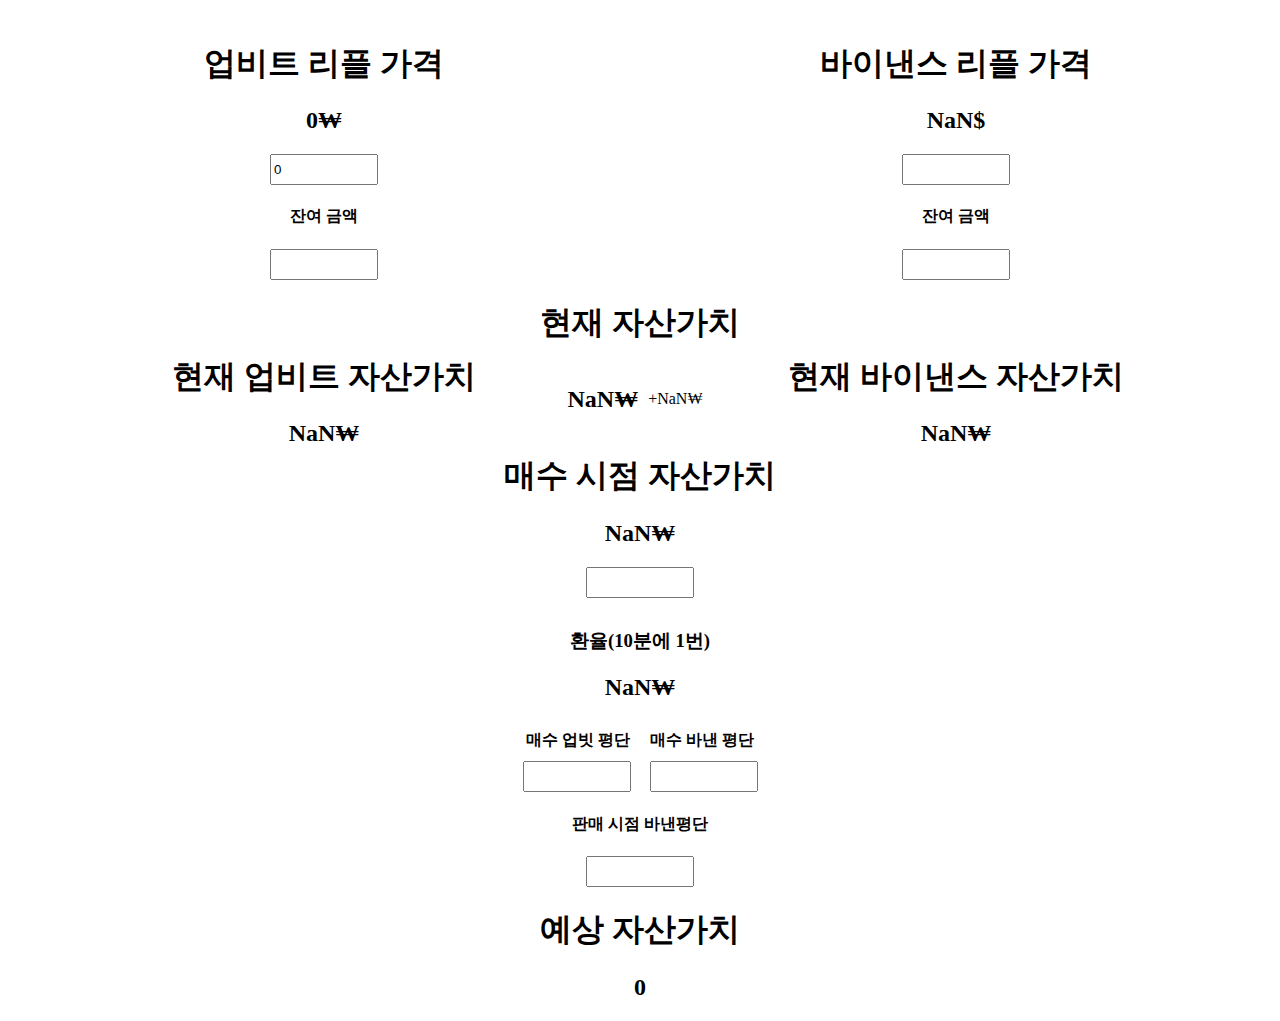
==== sample.html @ e730a45b "고도화" ====
<!DOCTYPE html>
<html lang="en">
<head>
  <meta charset="UTF-8">
  <meta name="viewport" content="width=device-width, initial-scale=1.0">
  <title>Document</title>
  <link rel="stylesheet" href="style.css" />
</head>
<body>
  <div class="top-container">
    <div class="my_upbit">
      <h1 id="upbitPriceTitle">업비트 리플 가격</h1>
      <h2 id="upbitPrice">0</h2>
      <div class="submitContainer">
        <input id="upbitInput" type="number" value = "0" />
        <h4 id="upbitDregsTitle">잔여 금액</h4>
        <input id=upbitDregsInput type="number" />
      </div>
    </div>
    <div class="my_binance">
      <h1 id="binancePriceTitle">바이낸스 리플 가격</h1>
      <h2 id="binancePrice">0</h2>
      <div class="submitContainer">
        <input id="binanceInput" type="number" />
        <h4 id="binanceDregsTitle">잔여 금액</h4>
        <input id=binanceDregsInput type="number" />
      </div>
    </div>
  </div>
  <div class="top-container">
    <div class="my_upbit">
      <h1 id="upbitValueTitle">현재 업비트 자산가치</h1>
      <h2 id="upbitValue"></h2>
    </div>
    <div class="my_binance">
      <h1 id="binanceValueTitle">현재 바이낸스 자산가치</h1>
      <h2 id="binanceValue">0</h2>
    </div>
  </div>
  <div class="top-container">
    <div class="my_upbit">
      <h1 id="currentValueTitle">현재 자산가치</h1>
      <div class="currentContainer">
        <h2 id="currentValue">0</h2>
        <p id = "benefit">11</p>
      </div>
        <h1 id="buyValueTitle">매수 시점 자산가치</h1>
        <h2 id="buyValue">0</h2>
        <input id=buyInput type="number" />
        <h3 id="ustdTitle">환율(10분에 1번)</h3>
        <h2 id="ustd">0</h2>
        <div class="currentContainer">
          <h4 id="sellBinanceTitle">매수 업빗 평단</h4>
          <h4 id="sellBinanceTitle">매수 바낸 평단</h4>  
        </div>
        <div>
          <input id=sellUpbitInput type="number" />
          <input id=sellBinanceInput type="number" />
        </div>
        <h4 id="buyBinanceTitle">판매 시점 바낸평단</h4>
        <input id=buyBinanceInput type="number" />
        <h1 id="expectationValueTitle">예상 자산가치</h1>
        <h2 id="expectationValue">0</h2>
    </div>
  </div>
  <script src="index.js"></script>
</body>
</html>
---- style.css ----
body {
  box-sizing: border-box;
}
.top-container {
  display: flex;
  width: 100%;
  height: 200px;
  justify-content: center;
  align-items: center;
  text-align: center;
  margin-top: 50px;
}
.my_upbit,
.my_binance {
  width: 50%;
}
input {
  width: 100px;
  height: 25px;
}
button {
  height: 30px;
}
.currentContainer {
  display: flex;
  justify-content: center;
  align-items: center;
  text-align: center;
}

#benefit {
  margin: 10px;
}

#ustdTitle {
  margin-top: 30px;
}

#sellBinanceTitle {
  margin: 10px;
}
#sellUpbitInput {
  margin-right: 15px;
}
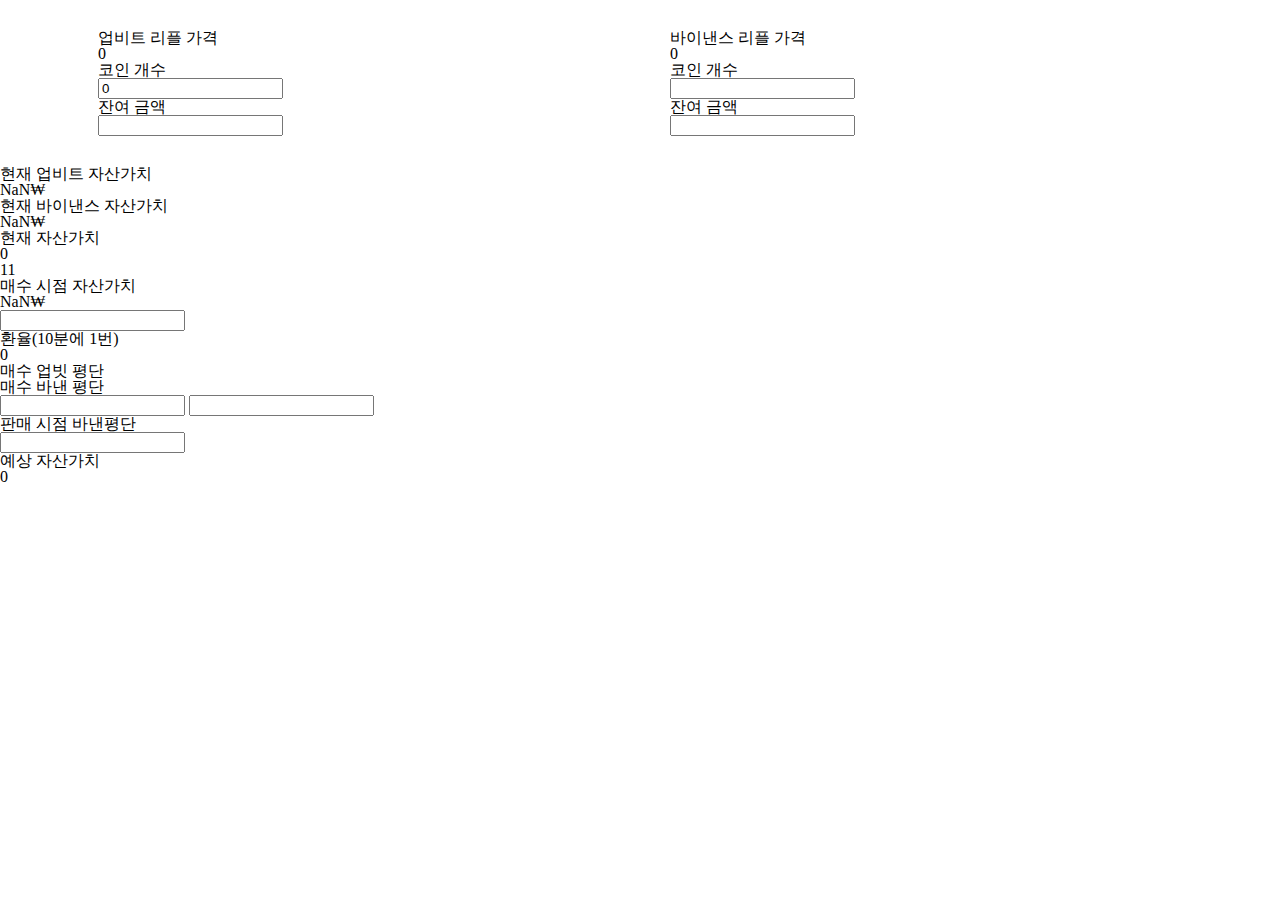
==== commit 1841e214: "ㄴㅁㅇ" ====
--- a/sample.html
+++ b/sample.html
@@ -5,27 +5,47 @@
   <meta name="viewport" content="width=device-width, initial-scale=1.0">
   <title>Document</title>
   <link rel="stylesheet" href="style.css" />
+  <link rel="stylesheet" href="reset.css" />
 </head>
 <body>
-  <div class="top-container">
-    <div class="my_upbit">
-      <h1 id="upbitPriceTitle">업비트 리플 가격</h1>
-      <h2 id="upbitPrice">0</h2>
-      <div class="submitContainer">
-        <input id="upbitInput" type="number" value = "0" />
-        <h4 id="upbitDregsTitle">잔여 금액</h4>
-        <input id=upbitDregsInput type="number" />
+  <div class="top-container container">
+    <div class="my_upbit column">
+      <div class="titleContainer">
+        <p id="upbitPriceTitle" class="title">업비트 리플 가격</p>
+        <p id="upbitPrice" class="coin_price">0</p>
+      </div>
+      <div class="InputContainer">
+        <ul>
+          <li>
+            <p>코인 개수</p>
+            <input id="upbitInput" type="number" value = "0" />
+          </li>
+          <li>
+            <p id="upbitDregsTitle">잔여 금액</p>
+            <input id=upbitDregsInput type="number" />
+          </li>
+        </ul>
       </div>
     </div>
-    <div class="my_binance">
-      <h1 id="binancePriceTitle">바이낸스 리플 가격</h1>
-      <h2 id="binancePrice">0</h2>
-      <div class="submitContainer">
-        <input id="binanceInput" type="number" />
-        <h4 id="binanceDregsTitle">잔여 금액</h4>
-        <input id=binanceDregsInput type="number" />
+    <div class="my_binance column">
+      <div class="titleContainer">
+        <p id="binancePriceTitle" class="title">바이낸스 리플 가격</p>
+        <p id="binancePrice" class="coin_price">0</p>
+      </div>
+      <div class="InputContainer">
+        <ul>
+          <li>
+            <p>코인 개수</p>
+            <input id="binanceInput" type="number" />    
+          </li>
+          <li>
+            <p id="binanceDregsTitle">잔여 금액</p>
+            <input id=binanceDregsInput type="number" />
+          </li>
+        </ul>
       </div>
     </div>
+  </div>
   </div>
   <div class="top-container">
     <div class="my_upbit">
--- a/style.css
+++ b/style.css
@@ -1,44 +1,18 @@
 body {
   box-sizing: border-box;
 }
-.top-container {
-  display: flex;
-  width: 100%;
-  height: 200px;
-  justify-content: center;
-  align-items: center;
-  text-align: center;
-  margin-top: 50px;
+ul {
+  list-style: none;
 }
-.my_upbit,
-.my_binance {
-  width: 50%;
-}
-input {
-  width: 100px;
-  height: 25px;
-}
-button {
-  height: 30px;
-}
-.currentContainer {
+.container {
   display: flex;
   justify-content: center;
   align-items: center;
-  text-align: center;
 }
-
-#benefit {
-  margin: 10px;
+.column {
+  width: 40%;
+  margin: 30px;
+  display: flex;
+  flex-direction: column;
+  justify-content: center;
 }
-
-#ustdTitle {
-  margin-top: 30px;
-}
-
-#sellBinanceTitle {
-  margin: 10px;
-}
-#sellUpbitInput {
-  margin-right: 15px;
-}
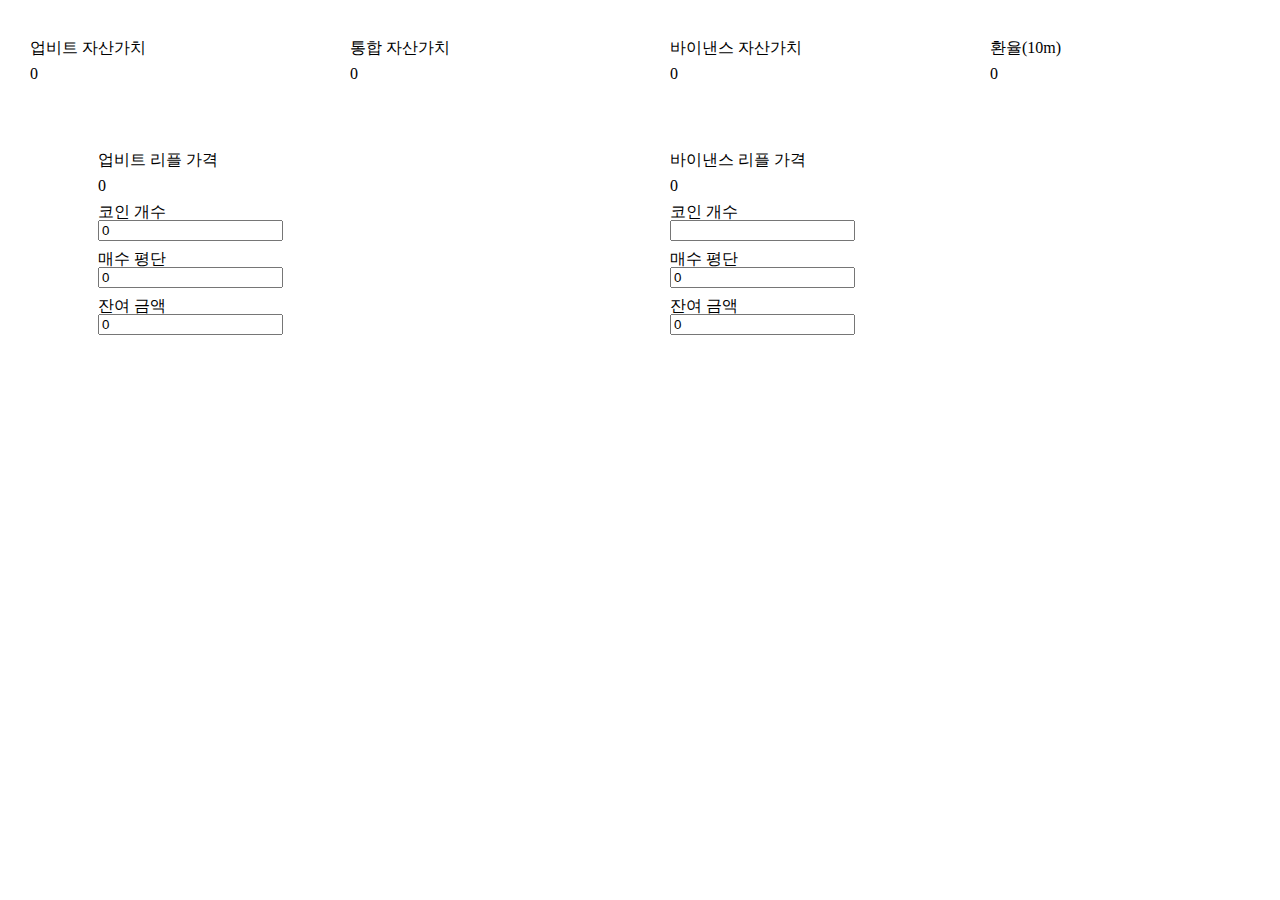
==== commit 8b95f543: "futures btc and sample develop" ====
--- a/sample.html
+++ b/sample.html
@@ -1,14 +1,47 @@
 <!DOCTYPE html>
 <html lang="en">
+
 <head>
   <meta charset="UTF-8">
   <meta name="viewport" content="width=device-width, initial-scale=1.0">
   <title>Document</title>
   <link rel="stylesheet" href="style.css" />
   <link rel="stylesheet" href="reset.css" />
+  <style>
+    p{
+      margin-top:10px;
+    }
+  </style>
 </head>
+
 <body>
   <div class="top-container container">
+    <div class="upbit_value column">
+      <div class="titleContainer">
+        <p id="upbitValueTitle" class="title">업비트 자산가치</p>
+        <p id="upbitValue" class="coin_value">0</p>
+      </div>
+    </div>
+    <div class="binance_value column">
+      <div class="titleContainer">
+        <p id="totalValueTitle" class="title">통합 자산가치</p>
+        <p id="totalValue" class="coin_value">0</p>
+      </div>
+    </div>
+    <div class="binance_value column">
+      <div class="titleContainer">
+        <p id="binanceValueTitle" class="title">바이낸스 자산가치</p>
+        <p id="binanceValue" class="coin_value">0</p>
+      </div>
+    </div>
+    <div class="exchange column">
+      <div class="titleContainer">
+        <p id="exchangeValueTitle" class="title">환율(10m)</p>
+        <p id="exchangeValue" class="coin_value">0</p>
+      </div>
+    </div>
+  </div>
+  <div class="middle-container container">
     <div class="my_upbit column">
       <div class="titleContainer">
         <p id="upbitPriceTitle" class="title">업비트 리플 가격</p>
@@ -18,11 +51,15 @@
         <ul>
           <li>
             <p>코인 개수</p>
-            <input id="upbitInput" type="number" value = "0" />
+            <input id="upbitInput" type="number" value="0" />
+          </li>
+          <li>
+            <p>매수 평단</p>
+              <input id="sellUpbitInput" type="number" value="0" />
           </li>
           <li>
             <p id="upbitDregsTitle">잔여 금액</p>
-            <input id=upbitDregsInput type="number" />
+            <input id=upbitDregsInput type="number" value="0"/>
           </li>
         </ul>
       </div>
@@ -36,53 +73,21 @@
         <ul>
           <li>
             <p>코인 개수</p>
-            <input id="binanceInput" type="number" />    
+            <input id="binanceInput" type="number" />
+          </li>
+          <li>
+            <p>매수 평단</p>
+              <input id="sellBinanceInput" type="number" value="0" />
           </li>
           <li>
             <p id="binanceDregsTitle">잔여 금액</p>
-            <input id=binanceDregsInput type="number" />
+            <input id=binanceDregsInput type="number" value = "0"/>
           </li>
         </ul>
       </div>
     </div>
   </div>
-  </div>
-  <div class="top-container">
-    <div class="my_upbit">
-      <h1 id="upbitValueTitle">현재 업비트 자산가치</h1>
-      <h2 id="upbitValue"></h2>
-    </div>
-    <div class="my_binance">
-      <h1 id="binanceValueTitle">현재 바이낸스 자산가치</h1>
-      <h2 id="binanceValue">0</h2>
-    </div>
-  </div>
-  <div class="top-container">
-    <div class="my_upbit">
-      <h1 id="currentValueTitle">현재 자산가치</h1>
-      <div class="currentContainer">
-        <h2 id="currentValue">0</h2>
-        <p id = "benefit">11</p>
-      </div>
-        <h1 id="buyValueTitle">매수 시점 자산가치</h1>
-        <h2 id="buyValue">0</h2>
-        <input id=buyInput type="number" />
-        <h3 id="ustdTitle">환율(10분에 1번)</h3>
-        <h2 id="ustd">0</h2>
-        <div class="currentContainer">
-          <h4 id="sellBinanceTitle">매수 업빗 평단</h4>
-          <h4 id="sellBinanceTitle">매수 바낸 평단</h4>  
-        </div>
-        <div>
-          <input id=sellUpbitInput type="number" />
-          <input id=sellBinanceInput type="number" />
-        </div>
-        <h4 id="buyBinanceTitle">판매 시점 바낸평단</h4>
-        <input id=buyBinanceInput type="number" />
-        <h1 id="expectationValueTitle">예상 자산가치</h1>
-        <h2 id="expectationValue">0</h2>
-    </div>
-  </div>
-  <script src="index.js"></script>
+  <script src="sample.js"></script>
 </body>
+
 </html>--- a/style.css
+++ b/style.css
@@ -3,6 +3,9 @@
 }
 ul {
   list-style: none;
+}
+p {
+  margin-bottom: 3vw;
 }
 .container {
   display: flex;
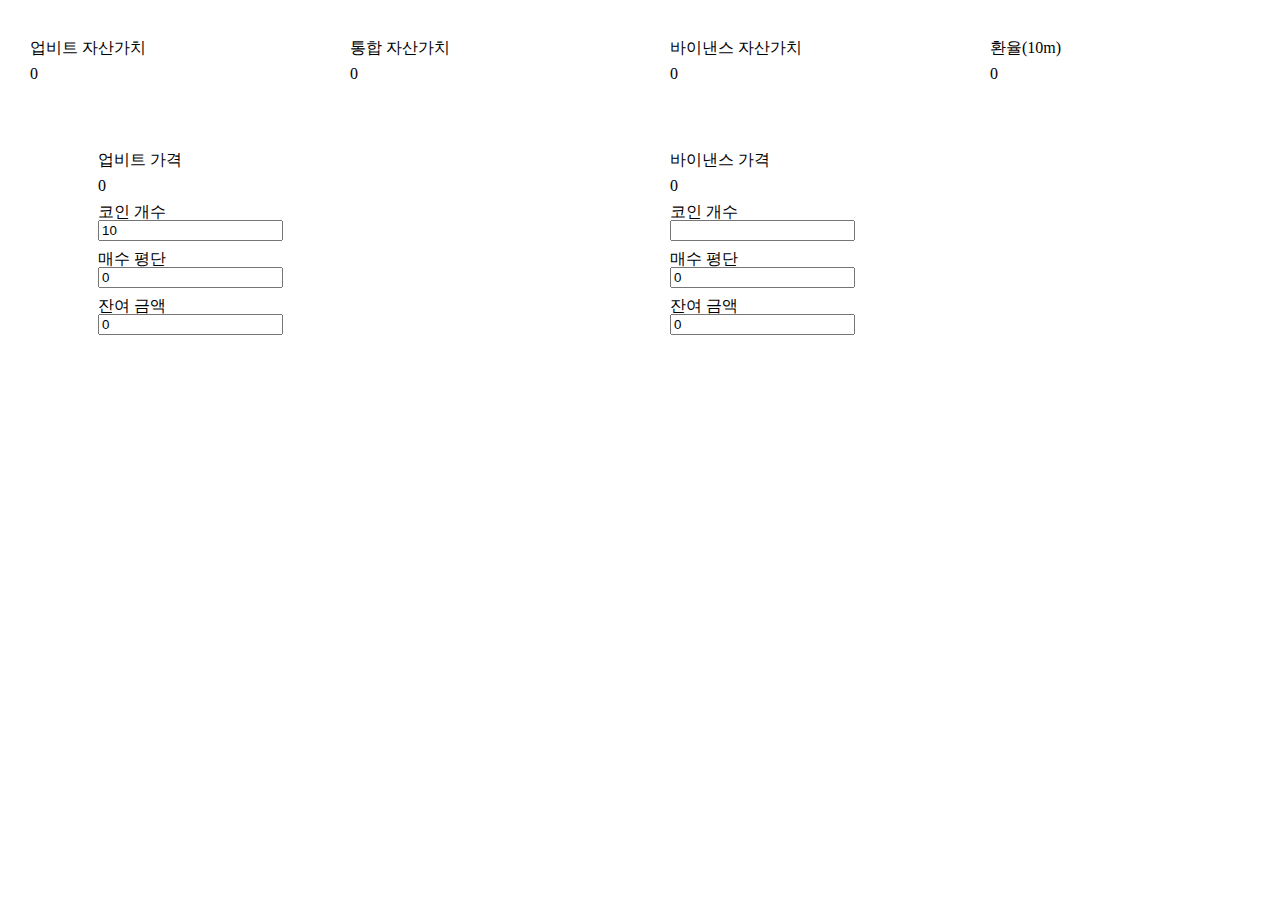
==== commit aea18d4d: "Update sample.html" ====
--- a/sample.html
+++ b/sample.html
@@ -8,8 +8,8 @@
   <link rel="stylesheet" href="style.css" />
   <link rel="stylesheet" href="reset.css" />
   <style>
-    p{
-      margin-top:10px;
+    p {
+      margin-top: 10px;
     }
   </style>
 </head>
@@ -44,29 +44,29 @@
   <div class="middle-container container">
     <div class="my_upbit column">
       <div class="titleContainer">
-        <p id="upbitPriceTitle" class="title">업비트 리플 가격</p>
+        <p id="upbitPriceTitle" class="title">업비트 가격</p>
         <p id="upbitPrice" class="coin_price">0</p>
       </div>
       <div class="InputContainer">
         <ul>
           <li>
             <p>코인 개수</p>
-            <input id="upbitInput" type="number" value="0" />
+            <input id="upbitInput" type="number" value="10" />
           </li>
           <li>
             <p>매수 평단</p>
-              <input id="sellUpbitInput" type="number" value="0" />
+            <input id="sellUpbitInput" type="number" value="0" />
           </li>
           <li>
             <p id="upbitDregsTitle">잔여 금액</p>
-            <input id=upbitDregsInput type="number" value="0"/>
+            <input id=upbitDregsInput type="number" value="0" />
           </li>
         </ul>
       </div>
     </div>
     <div class="my_binance column">
       <div class="titleContainer">
-        <p id="binancePriceTitle" class="title">바이낸스 리플 가격</p>
+        <p id="binancePriceTitle" class="title">바이낸스 가격</p>
         <p id="binancePrice" class="coin_price">0</p>
       </div>
       <div class="InputContainer">
@@ -77,11 +77,11 @@
           </li>
           <li>
             <p>매수 평단</p>
-              <input id="sellBinanceInput" type="number" value="0" />
+            <input id="sellBinanceInput" type="number" value="0" />
           </li>
           <li>
             <p id="binanceDregsTitle">잔여 금액</p>
-            <input id=binanceDregsInput type="number" value = "0"/>
+            <input id=binanceDregsInput type="number" value="0" />
           </li>
         </ul>
       </div>
